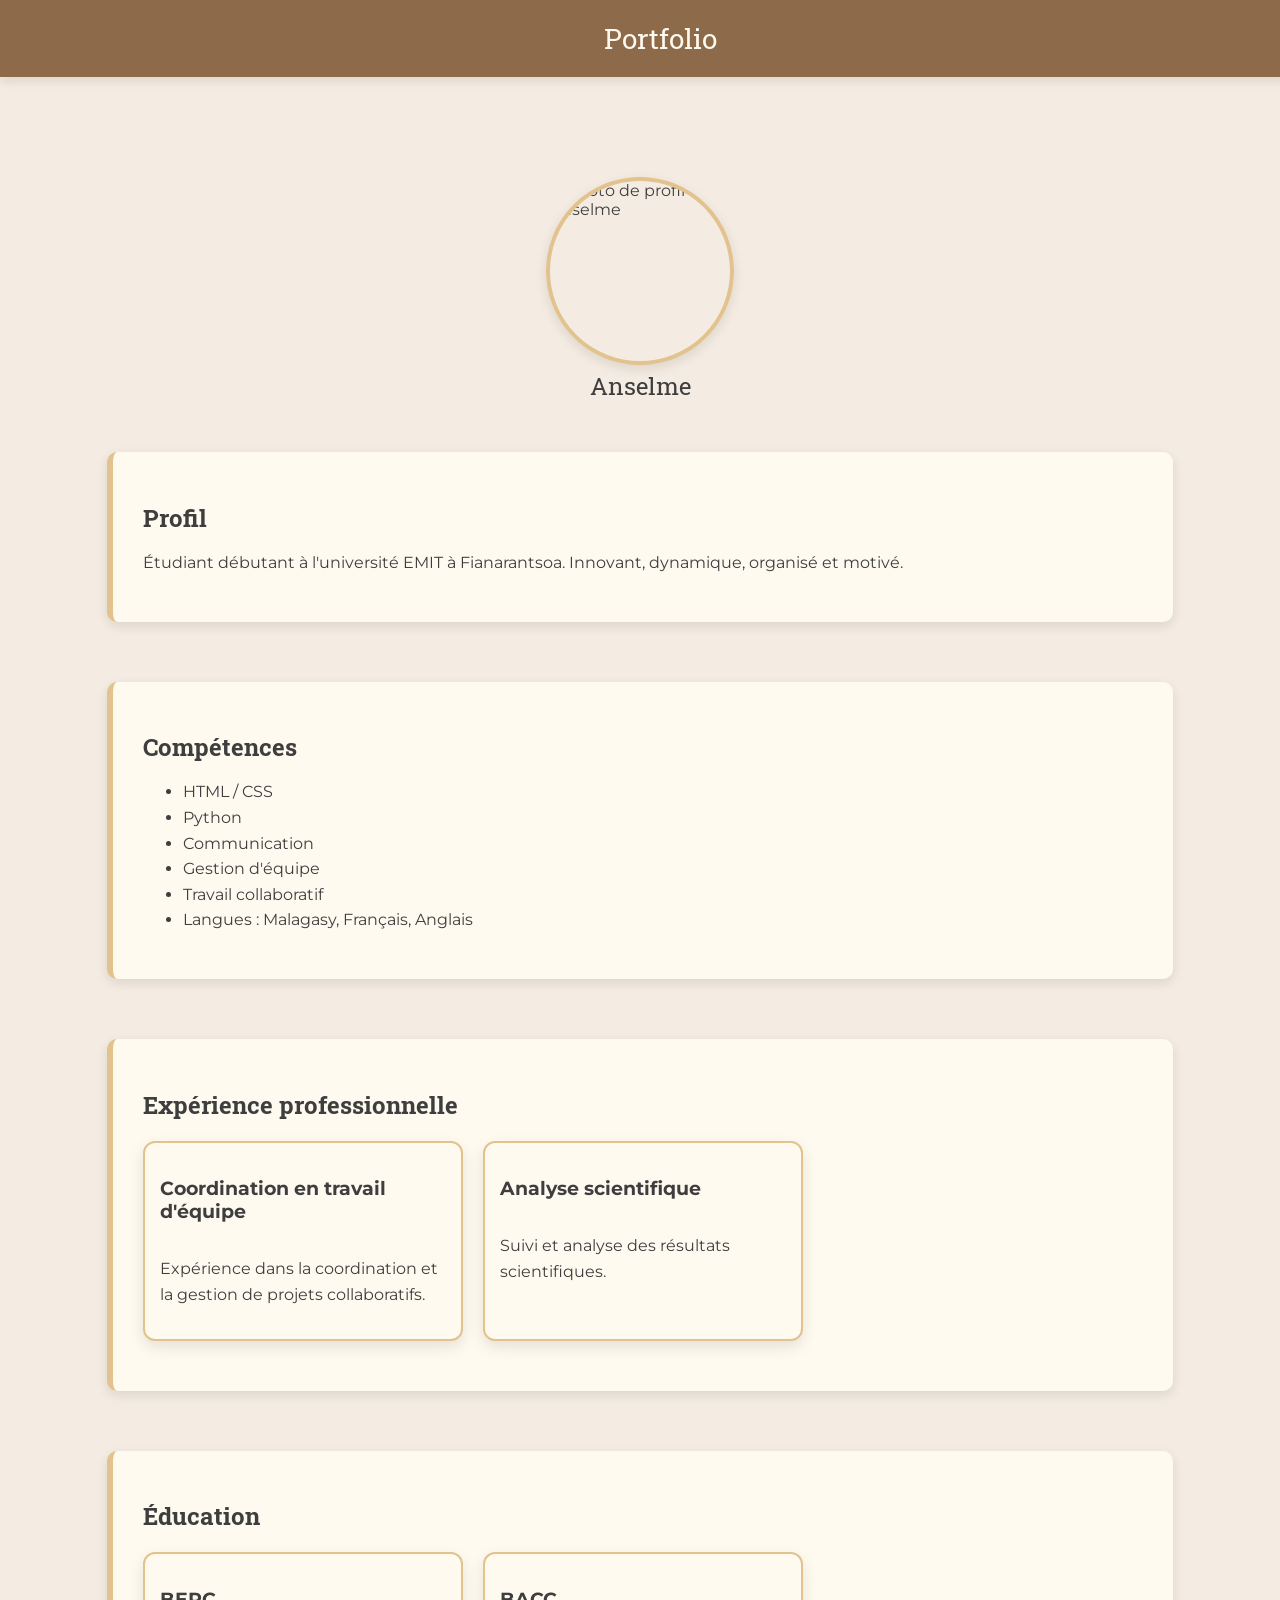
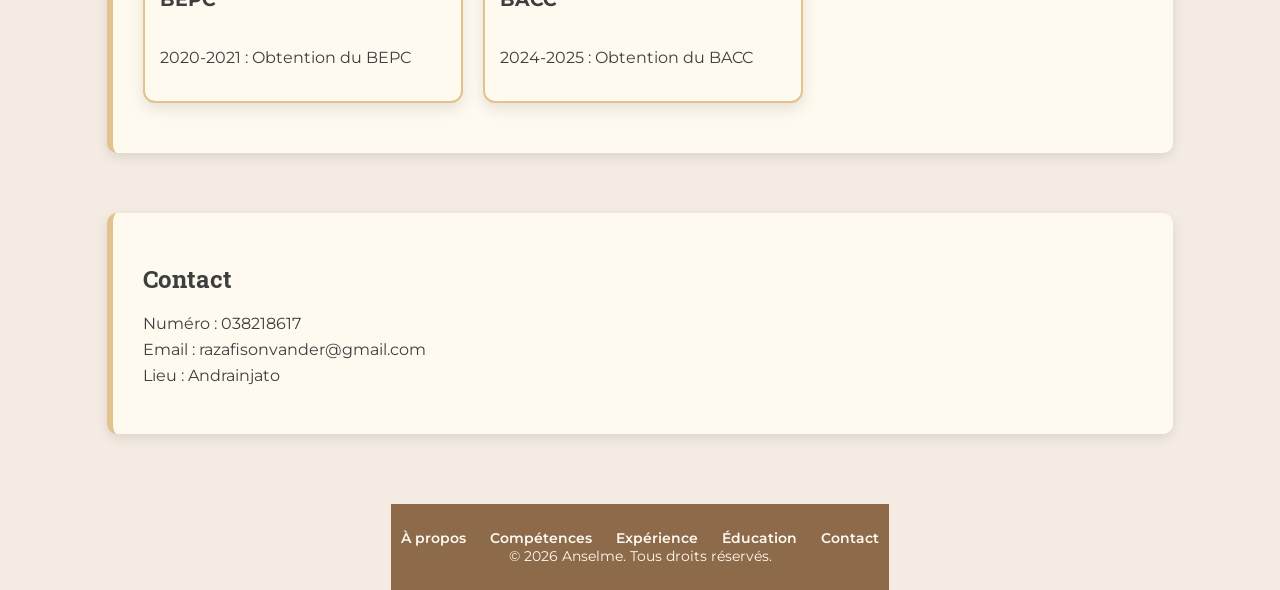
==== anselme.html @ 96f250a3 "Add files via upload" ====
<!DOCTYPE html>
<html lang="fr">
<head>
    <meta charset="UTF-8">
    <meta name="viewport" content="width=device-width, initial-scale=1.0">
    <title>Portfolio - Anselme</title>

    <link href="https://fonts.googleapis.com/css2?family=Montserrat:wght@400;600&family=Roboto+Slab:wght@400;700&display=swap" rel="stylesheet">

    <style>
        body {
            margin: 0;
            padding: 0;
            font-family: 'Montserrat', sans-serif;
            background-color: #f4ece2;
            color: #3e3e3e;
            scroll-behavior: smooth;
        }

        a { text-decoration: none; color: inherit; }

        .portfolio {
            display: flex;
            flex-direction: column;
            align-items: center;
            justify-content: center;
            padding-top: 80px;
        }

        /* HEADER */
        .header {
            background-color: #8c6a4a;
            color: #fffaf0;
            width: 100%;
            padding: 20px;
            text-align: center;
            font-family: 'Roboto Slab', serif;
            font-size: 28px;
            box-shadow: 0 4px 10px rgba(0,0,0,0.1);
        }

        /* PHOTO */
        .photo {
            width: 180px;
            height: 180px;
            border-radius: 50%;
            border: 4px solid #e2c28d;
            overflow: hidden;
            margin: 20px auto 5px auto;
            box-shadow: 0 4px 12px rgba(0,0,0,0.1);
        }

        .photo img {
            width: 100%;
            height: 100%;
            object-fit: cover;
            display: block;
        }

        .name-under-photo {
            font-family: 'Roboto Slab', serif;
            font-size: 24px;
            margin-bottom: 20px;
        }

        section {
            width: 90%;
            max-width: 1000px;
            background-color: #fffaf0;
            border-left: 6px solid #e2c28d;
            padding: 30px;
            border-radius: 10px;
            margin: 30px 0;
            box-shadow: 0 4px 12px rgba(0,0,0,0.1);
        }

        section h2 {
            font-family: 'Roboto Slab', serif;
            margin-bottom: 15px;
        }

        section p, section li {
            font-size: 16px;
            line-height: 1.6;
        }

        .grid {
            display: grid;
            grid-template-columns: repeat(auto-fill, minmax(250px, 1fr));
            gap: 20px;
            margin: 20px 0;
        }

        .card {
            background-color: #fffaf0;
            border: 2px solid #e2c28d;
            border-radius: 12px;
            overflow: hidden;
            box-shadow: 0 6px 15px rgba(0,0,0,0.1);
            transition: transform 0.3s, box-shadow 0.3s;
        }

        .card:hover {
            transform: translateY(-5px) scale(1.03);
            box-shadow: 0 10px 20px rgba(0,0,0,0.2);
        }

        .card h3 { padding: 15px; }
        .card p { padding: 0 15px 15px 15px; }

        /* FOOTER */
        .footer {
            text-align: center;
            padding: 25px 0;
            background-color: #8c6a4a;
            color: #fffaf0;
            font-size: 14px;
            margin-top: 40px;
        }

        .footer-nav a {
            margin: 0 10px;
            font-weight: 600;
        }

        @media(max-width: 768px) {
            .grid { grid-template-columns: 1fr; }
        }
    </style>
</head>

<body>

<div class="header">Portfolio</div>

<div class="portfolio">

    <div class="photo">
        <img src="anselme.jpg" alt="Photo de profil Anselme">
    </div>

    <div class="name-under-photo">Anselme</div>

    <section id="about">
        <h2>Profil</h2>
        <p>Étudiant débutant à l'université EMIT à Fianarantsoa. Innovant, dynamique, organisé et motivé.</p>
    </section>

    <section id="skills">
        <h2>Compétences</h2>
        <ul>
            <li>HTML / CSS</li>
            <li>Python</li>
            <li>Communication</li>
            <li>Gestion d'équipe</li>
            <li>Travail collaboratif</li>
            <li>Langues : Malagasy, Français, Anglais</li>
        </ul>
    </section>

    <section id="experience">
        <h2>Expérience professionnelle</h2>
        <div class="grid">
            <div class="card">
                <h3>Coordination en travail d'équipe</h3>
                <p>Expérience dans la coordination et la gestion de projets collaboratifs.</p>
            </div>
            <div class="card">
                <h3>Analyse scientifique</h3>
                <p>Suivi et analyse des résultats scientifiques.</p>
            </div>
        </div>
    </section>

    <section id="education">
        <h2>Éducation</h2>
        <div class="grid">
            <div class="card">
                <h3>BEPC</h3>
                <p>2020-2021 : Obtention du BEPC</p>
            </div>
            <div class="card">
                <h3>BACC</h3>
                <p>2024-2025 : Obtention du BACC</p>
            </div>
        </div>
    </section>

    <section id="contact">
        <h2>Contact</h2>
        <p>Numéro : 038218617<br>Email : razafisonvander@gmail.com<br>Lieu : Andrainjato</p>
    </section>

    <!-- FOOTER (inchangé) -->
    <div class="footer">
        <div class="footer-nav">
            <a href="#about">À propos</a>
            <a href="#skills">Compétences</a>
            <a href="#experience">Expérience</a>
            <a href="#education">Éducation</a>
            <a href="#contact">Contact</a>
        </div>
        &copy; 2026 Anselme. Tous droits réservés.
    </div>

</div>

</body>
</html>
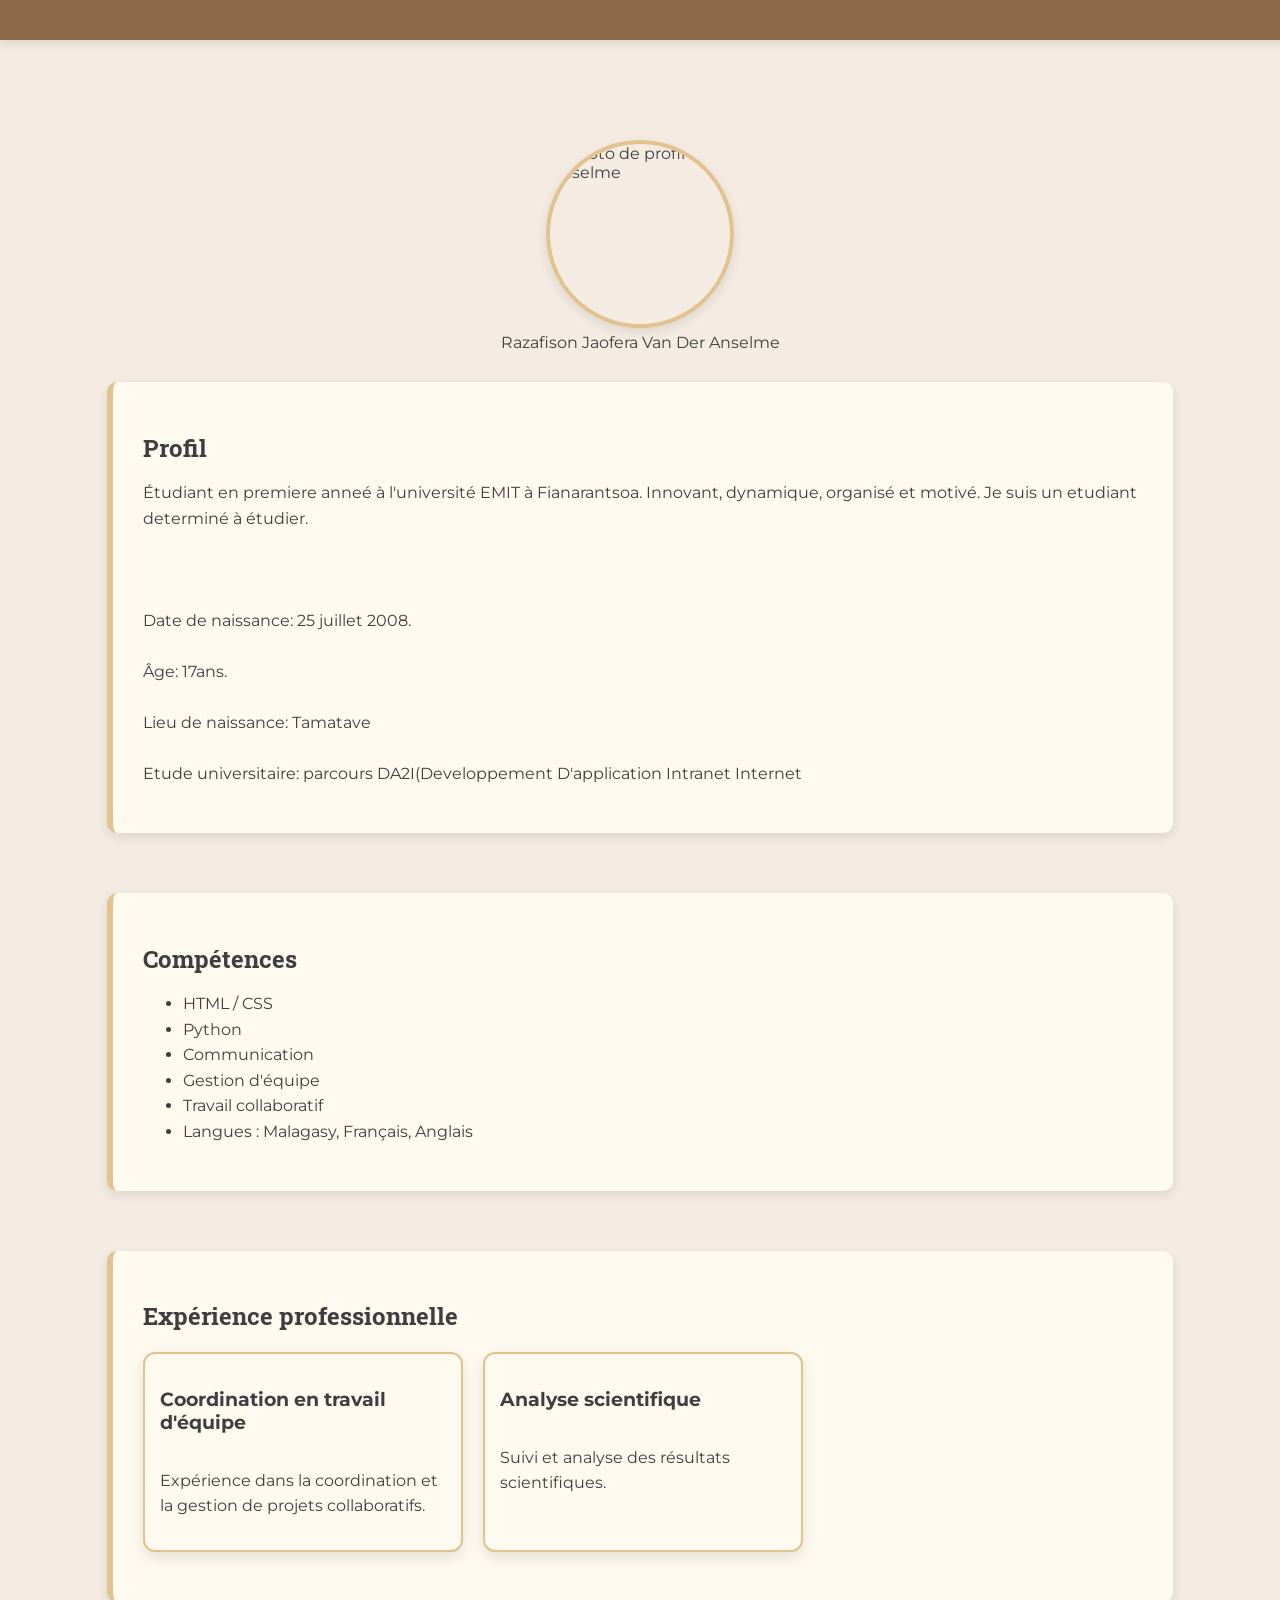
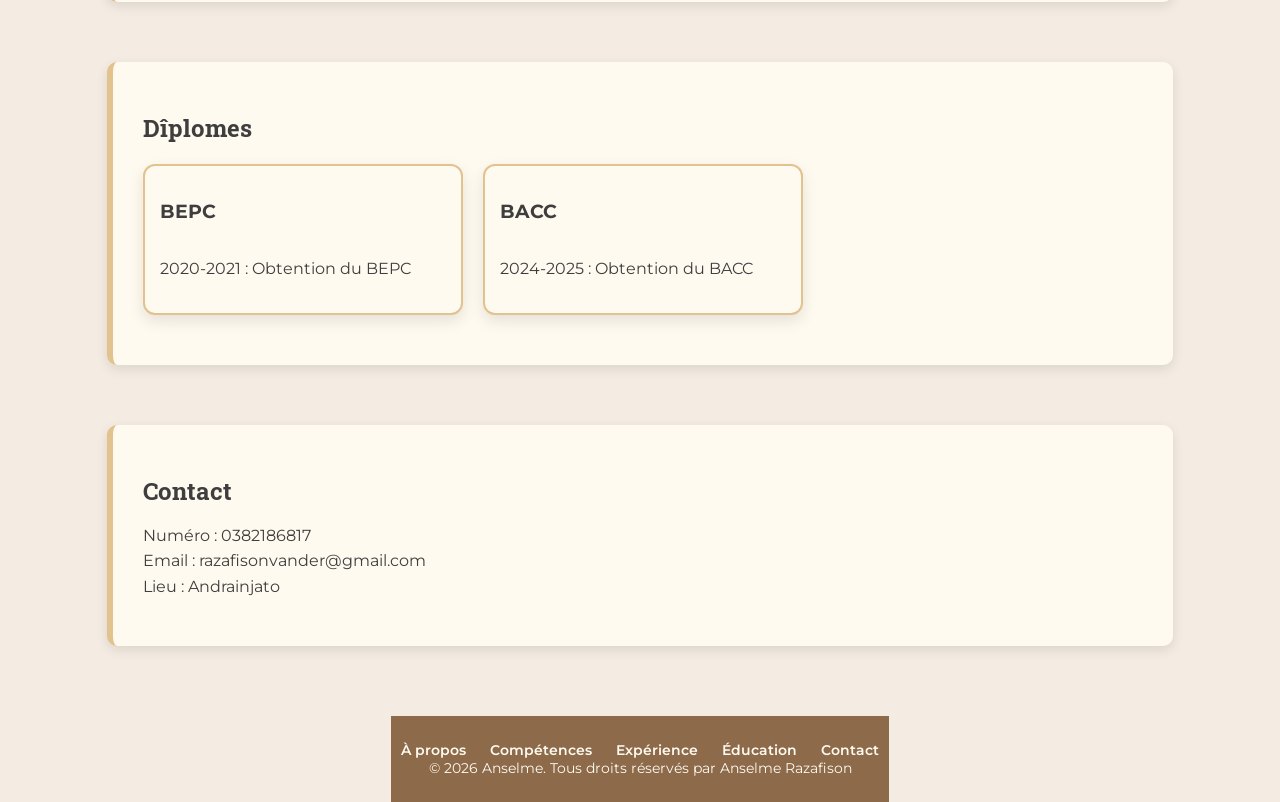
==== commit 2ad37853: "Add files via upload" ====
--- a/anselme.html
+++ b/anselme.html
@@ -131,7 +131,7 @@
 
 <body>
 
-<div class="header">Portfolio</div>
+<div class="header"></div>
 
 <div class="portfolio">
 
@@ -139,11 +139,11 @@
         <img src="anselme.jpg" alt="Photo de profil Anselme">
     </div>
 
-    <div class="name-under-photo">Anselme</div>
+    <div class="name-between-photo">         Razafison Jaofera Van Der Anselme</div>
 
     <section id="about">
         <h2>Profil</h2>
-        <p>Étudiant débutant à l'université EMIT à Fianarantsoa. Innovant, dynamique, organisé et motivé.</p>
+        <p>Étudiant en premiere anneé à l'université EMIT à Fianarantsoa. Innovant, dynamique, organisé et motivé. Je suis un etudiant determiné à étudier.<br> <br> <br> <br> Date de naissance: 25 juillet 2008.<br><br> Âge: 17ans.<br><br>Lieu de naissance: Tamatave <br><br> Etude universitaire: parcours DA2I(Developpement D'application Intranet Internet  </p>
     </section>
 
     <section id="skills">
@@ -173,7 +173,7 @@
     </section>
 
     <section id="education">
-        <h2>Éducation</h2>
+        <h2>Dîplomes</h2>
         <div class="grid">
             <div class="card">
                 <h3>BEPC</h3>
@@ -188,7 +188,7 @@
 
     <section id="contact">
         <h2>Contact</h2>
-        <p>Numéro : 038218617<br>Email : razafisonvander@gmail.com<br>Lieu : Andrainjato</p>
+        <p>Numéro : 0382186817<br>Email : razafisonvander@gmail.com<br>Lieu : Andrainjato</p>
     </section>
 
     <!-- FOOTER (inchangé) -->
@@ -200,7 +200,7 @@
             <a href="#education">Éducation</a>
             <a href="#contact">Contact</a>
         </div>
-        &copy; 2026 Anselme. Tous droits réservés.
+        &copy; 2026 Anselme. Tous droits réservés par Anselme Razafison
     </div>
 
 </div>
